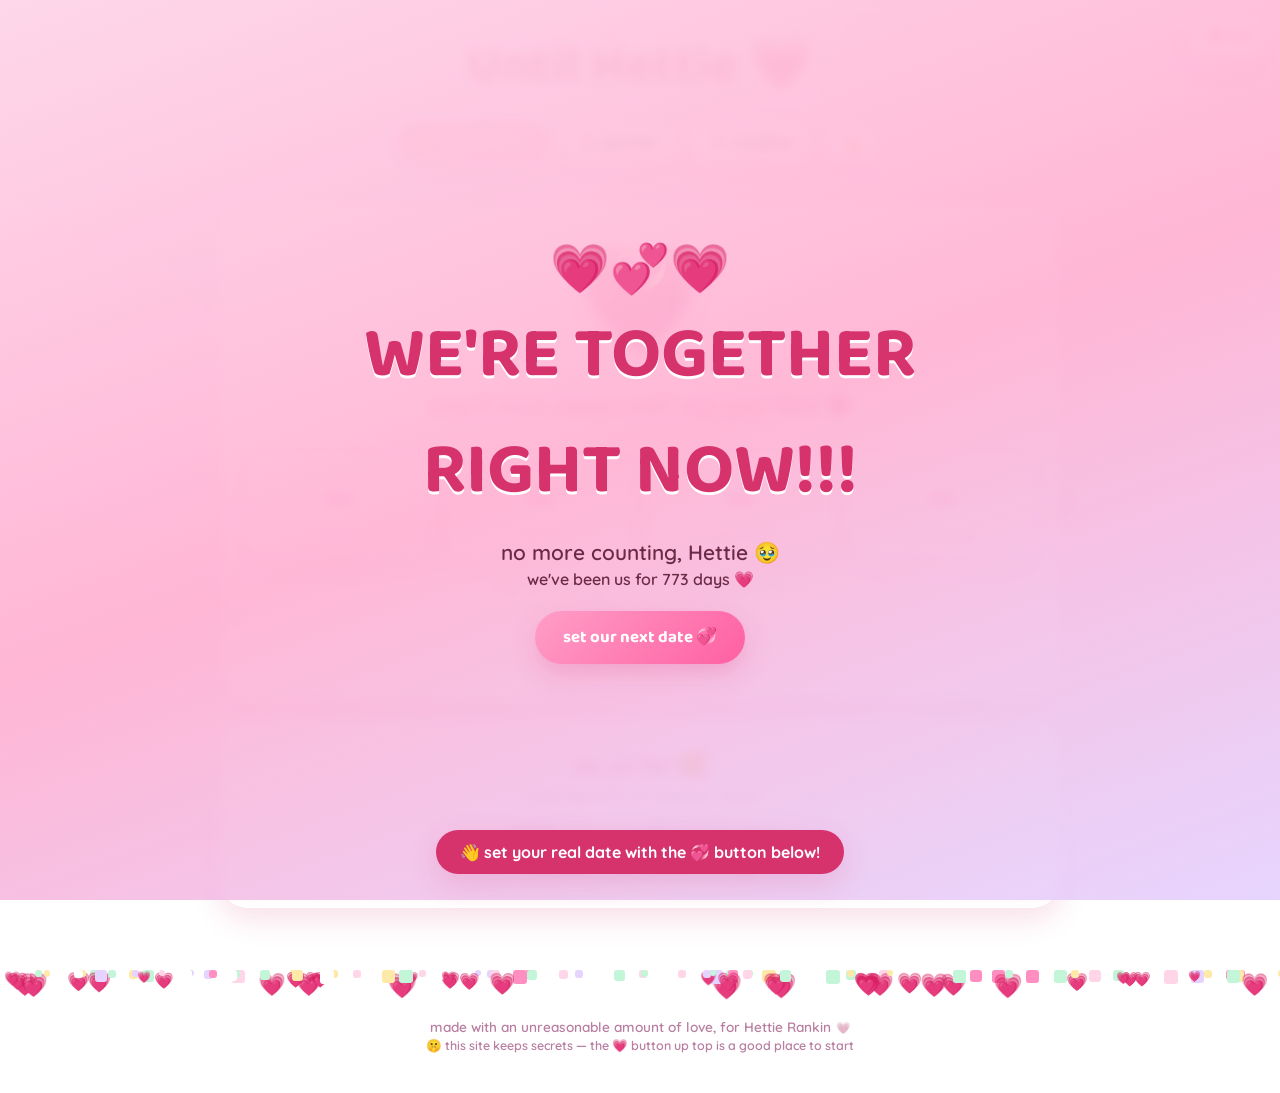
==== index.html @ 3fc5dc1d "Until Hettie 💗 — countdown site with garden, mailbox & treasure hunt Co-Authored-By: Claude Fable 5 " ====
<!DOCTYPE html>
<html lang="en">
<head>
  <meta charset="UTF-8">
  <meta name="viewport" content="width=device-width, initial-scale=1.0">
  <title>Until Hettie 💗</title>
  <link rel="icon" href="data:image/svg+xml,<svg xmlns=%22http://www.w3.org/2000/svg%22 viewBox=%220 0 100 100%22><text y=%22.9em%22 font-size=%2290%22>💗</text></svg>">
  <link rel="preconnect" href="https://fonts.googleapis.com">
  <link href="https://fonts.googleapis.com/css2?family=Baloo+2:wght@500;700;800&family=Quicksand:wght@500;600;700&display=swap" rel="stylesheet">
  <link rel="stylesheet" href="css/style.css">
</head>
<body>
  <header>
    <h1 class="site-title">Until Hettie 💗</h1>
    <nav class="nav">
      <a href="index.html" class="active">⏳ countdown</a>
      <a href="garden.html">🌷 garden</a>
      <a href="mailbox.html">💌 mailbox</a>
      <a href="treasure.html" class="lock" title="locked… for now">🔒</a>
    </nav>
  </header>

  <main>
    <section class="card">
      <div class="mascot" id="mascot">💗</div>
      <div>
        <button class="hh" data-hh="h1" aria-label="a tiny secret">💗</button>
      </div>
      <p class="caption swap" id="caption">counting the seconds…</p>

      <div class="cd-grid">
        <div class="cd-cell"><span class="cd-num" id="cd-days">–</span><span class="cd-label">days</span></div>
        <div class="cd-cell"><span class="cd-num" id="cd-hours">–</span><span class="cd-label">hours</span></div>
        <div class="cd-cell"><span class="cd-num" id="cd-mins">–</span><span class="cd-label">minutes</span></div>
        <div class="cd-cell"><span class="cd-num" id="cd-secs">–</span><span class="cd-label">seconds</span></div>
      </div>

      <div class="progress">
        <div id="progress-hearts">🤍🤍🤍🤍🤍🤍🤍🤍🤍🤍</div>
        <p class="muted" id="progress-label"></p>
      </div>

      <div class="milestone" id="milestone" hidden></div>

      <p style="margin-top:18px">
        <button class="btn" id="change-date">💞 change our date</button>
      </p>
    </section>

    <section class="card us-card">
      <h2>us, so far 🥰</h2>
      <p class="muted">since the 24th of October, 2024</p>
      <p id="us-timer">…</p>
      <p class="muted tiny" id="us-beats"></p>
    </section>
  </main>

  <footer>
    made with an unreasonable amount of love, for Hettie Rankin
    <button class="hh" data-hh="h2" aria-label="a tiny secret">💗</button>
    <br><span class="tiny">🤫 this site keeps secrets — the 💗 button up top is a good place to start</span>
  </footer>

  <div class="modal-backdrop" id="setter-modal" hidden>
    <div class="modal">
      <button class="modal-close" data-close>✕</button>
      <h2>💞 when do we see each other?</h2>
      <p class="muted">this updates for both of us, wherever we are</p>
      <form id="setter-form" style="margin-top:14px; display:grid; gap:12px; justify-items:center">
        <input type="datetime-local" id="date-input" required>
        <button type="submit" class="btn" id="setter-save">save for both of us 💌</button>
      </form>
    </div>
  </div>

  <script src="js/config.js"></script>
  <script src="js/notes.js"></script>
  <script src="js/sync.js"></script>
  <script src="js/effects.js"></script>
  <script src="js/eggs.js"></script>
  <script src="js/countdown.js"></script>
</body>
</html>
---- css/style.css ----
/* 🩷 soft pastel & cutesy 🩷 */
:root {
  --blush: #ffd6e8;
  --rose: #ff9ec7;
  --hot: #ff5fa2;
  --deep: #d6336c;
  --ink: #6b2a47;
  --cream: #fff5f9;
  --lilac: #e5d4ff;
  --card: rgba(255, 255, 255, 0.78);
  --shadow: 0 10px 30px rgba(214, 51, 108, 0.16);
  --round: 28px;
}

* { box-sizing: border-box; margin: 0; }

html { scroll-behavior: smooth; }

body {
  font-family: "Quicksand", system-ui, sans-serif;
  font-weight: 600;
  color: var(--ink);
  min-height: 100vh;
  background:
    radial-gradient(ellipse at 20% -10%, var(--lilac) 0%, transparent 55%),
    radial-gradient(ellipse at 90% 10%, var(--blush) 0%, transparent 60%),
    linear-gradient(180deg, var(--cream) 0%, #ffe3ee 60%, #ffd9e9 100%);
  background-attachment: fixed;
  overflow-x: hidden;
}

#bg-hearts {
  position: fixed;
  inset: 0;
  pointer-events: none;
  z-index: 0;
}

h1, h2, h3 { font-family: "Baloo 2", "Quicksand", sans-serif; }

main {
  position: relative;
  z-index: 1;
  max-width: 880px;
  margin: 0 auto;
  padding: 16px 20px 80px;
  text-align: center;
}

/* ---------- header & nav ---------- */
header {
  position: relative;
  z-index: 2;
  text-align: center;
  padding: 26px 16px 6px;
}

.site-title {
  font-size: clamp(2rem, 6vw, 3.2rem);
  color: var(--deep);
  text-shadow: 0 2px 0 #fff;
  letter-spacing: 0.5px;
}

.nav {
  display: flex;
  justify-content: center;
  flex-wrap: wrap;
  gap: 10px;
  margin-top: 14px;
}

.nav a {
  background: var(--card);
  border: 2px solid var(--blush);
  border-radius: 999px;
  padding: 8px 18px;
  text-decoration: none;
  color: var(--ink);
  font-weight: 700;
  box-shadow: var(--shadow);
  transition: transform 0.15s, background 0.15s;
}

.nav a:hover { transform: translateY(-3px) scale(1.04); background: #fff; }
.nav a.active { background: var(--rose); color: #fff; border-color: var(--rose); }

/* ---------- cards ---------- */
.card {
  background: var(--card);
  backdrop-filter: blur(6px);
  border: 2px solid #ffffffcc;
  border-radius: var(--round);
  box-shadow: var(--shadow);
  padding: 26px 22px;
  margin: 20px auto;
}

.muted { color: #a4688a; font-weight: 500; }
.tiny { font-size: 0.78rem; }

/* ---------- mascot & countdown ---------- */
.mascot {
  font-size: clamp(4rem, 12vw, 6.5rem);
  display: inline-block;
  animation: beat 1.6s ease-in-out infinite;
  filter: drop-shadow(0 8px 18px rgba(255, 95, 162, 0.45));
  cursor: default;
  user-select: none;
  position: relative;
}

@keyframes beat {
  0%, 100% { transform: scale(1); }
  12% { transform: scale(1.14); }
  24% { transform: scale(1.02); }
  36% { transform: scale(1.1); }
  50% { transform: scale(1); }
}

.caption {
  font-size: clamp(1rem, 3vw, 1.3rem);
  color: var(--deep);
  min-height: 2em;
  margin: 10px 0 4px;
}

.caption.swap { animation: capIn 0.6s ease; }
@keyframes capIn { from { opacity: 0; transform: translateY(8px); } }

.cd-grid {
  display: grid;
  grid-template-columns: repeat(4, 1fr);
  gap: 12px;
  margin: 18px 0 8px;
}

.cd-cell {
  background: #fff;
  border: 3px solid var(--blush);
  border-radius: 22px;
  padding: 16px 6px 12px;
  box-shadow: var(--shadow);
}

.cd-num {
  display: block;
  font-family: "Baloo 2", sans-serif;
  font-size: clamp(1.9rem, 7vw, 3.4rem);
  font-weight: 800;
  color: var(--hot);
  line-height: 1;
}

.cd-num.tick { animation: popNum 0.45s cubic-bezier(0.34, 1.56, 0.64, 1); }
@keyframes popNum { 0% { transform: scale(1.35); color: var(--deep); } }

.cd-label {
  font-size: 0.78rem;
  text-transform: uppercase;
  letter-spacing: 2px;
  color: #c2719b;
}

.progress { margin-top: 14px; }
#progress-hearts { font-size: 1.3rem; letter-spacing: 3px; }
#progress-label { margin-top: 4px; }

.milestone[hidden] { display: none; }

.milestone {
  margin: 14px auto 0;
  display: inline-block;
  background: linear-gradient(90deg, var(--rose), var(--hot));
  color: #fff;
  font-weight: 700;
  border-radius: 999px;
  padding: 10px 22px;
  box-shadow: var(--shadow);
  animation: wiggle 2.2s ease-in-out infinite;
}

@keyframes wiggle {
  0%, 100% { transform: rotate(-1.5deg); }
  50% { transform: rotate(1.5deg); }
}

/* ---------- buttons ---------- */
.btn {
  font-family: "Baloo 2", sans-serif;
  font-size: 1.05rem;
  font-weight: 700;
  background: linear-gradient(135deg, var(--rose), var(--hot));
  color: #fff;
  border: none;
  border-radius: 999px;
  padding: 13px 28px;
  cursor: pointer;
  box-shadow: var(--shadow);
  transition: transform 0.15s;
}

.btn:hover { transform: translateY(-2px) scale(1.04); }
.btn:active { transform: scale(0.96); }
.btn.ghost { background: #fff; color: var(--hot); border: 2px solid var(--blush); }
.btn.small { font-size: 0.9rem; padding: 8px 16px; }
.btn:disabled { opacity: 0.6; transform: none; }

/* ---------- us / relationship ---------- */
.us-card h2 { color: var(--deep); }
#us-timer {
  font-family: "Baloo 2", sans-serif;
  font-size: clamp(1.3rem, 4.5vw, 2rem);
  color: var(--hot);
  margin: 6px 0 2px;
}

/* ---------- hidden hearts ---------- */
.hh {
  background: none;
  border: none;
  cursor: pointer;
  font-size: 0.85em;
  opacity: 0.4;
  padding: 1px;
  transition: opacity 0.2s, transform 0.2s;
  filter: saturate(0.7);
}

.hh:hover { opacity: 1; transform: scale(1.35) rotate(-8deg); filter: none; }
.hh.found { opacity: 0.95; filter: none; }
.hh.hidden-until { display: none; }
.hh.sprouted { display: inline-block; animation: sprout 0.8s cubic-bezier(0.34, 1.56, 0.64, 1); }
@keyframes sprout { from { transform: scale(0); } }

.heart-chip {
  position: fixed;
  top: 14px;
  right: 14px;
  z-index: 50;
  background: #fff;
  border: 2px solid var(--blush);
  border-radius: 999px;
  padding: 8px 14px;
  font-family: "Baloo 2", sans-serif;
  font-weight: 700;
  font-size: 0.95rem;
  color: var(--deep);
  cursor: pointer;
  box-shadow: var(--shadow);
  transition: transform 0.15s;
}

.heart-chip:hover { transform: scale(1.08); }

/* ---------- modals ---------- */
.modal-backdrop[hidden] { display: none; }

.modal-backdrop {
  position: fixed;
  inset: 0;
  z-index: 100;
  background: rgba(214, 51, 108, 0.25);
  backdrop-filter: blur(4px);
  display: flex;
  align-items: center;
  justify-content: center;
  padding: 18px;
}

.modal {
  position: relative;
  background: var(--cream);
  border: 3px solid var(--blush);
  border-radius: var(--round);
  box-shadow: 0 24px 60px rgba(214, 51, 108, 0.35);
  max-width: 460px;
  width: 100%;
  max-height: 86vh;
  overflow-y: auto;
  padding: 28px 24px;
  text-align: center;
  animation: modalIn 0.35s cubic-bezier(0.34, 1.56, 0.64, 1);
}

@keyframes modalIn { from { transform: scale(0.7) translateY(30px); opacity: 0; } }

.modal h2 { color: var(--deep); margin-bottom: 6px; }

.modal-close {
  position: absolute;
  top: 10px;
  right: 12px;
  background: none;
  border: none;
  font-size: 1.1rem;
  color: #c2719b;
  cursor: pointer;
}

.modal.note .note-heart { font-size: 3rem; animation: beat 1.2s infinite; }
.modal.note p { font-size: 1.15rem; margin-top: 10px; color: var(--ink); }

.clue-list { list-style: none; text-align: left; margin: 12px 0; padding: 0; }
.clue-list li { padding: 5px 2px; border-bottom: 1px dashed var(--blush); }
.clue-list li.got { color: #b88; }

.riddle { white-space: pre-line; font-style: italic; color: var(--deep); margin: 8px 0 14px; }

.whisper { margin-top: 14px; }
#whisper-form { display: flex; gap: 8px; justify-content: center; margin-top: 6px; }

input[type="text"], input[type="datetime-local"] {
  font-family: "Quicksand", sans-serif;
  font-weight: 600;
  font-size: 1rem;
  color: var(--ink);
  background: #fff;
  border: 2px solid var(--blush);
  border-radius: 14px;
  padding: 10px 14px;
  outline: none;
}

input:focus { border-color: var(--rose); }

/* ---------- celebration ---------- */
.celebration {
  position: fixed;
  inset: 0;
  z-index: 200;
  display: flex;
  align-items: center;
  justify-content: center;
  background: linear-gradient(160deg, #ffd6e8ee, #ffb3d3ee, #e5d4ffee);
  backdrop-filter: blur(6px);
  animation: capIn 0.8s ease;
  text-align: center;
  padding: 20px;
}

.celebration h1 {
  font-size: clamp(2.2rem, 9vw, 4.5rem);
  color: var(--deep);
  text-shadow: 0 3px 0 #fff;
}

.celebration-hearts { font-size: 3rem; animation: beat 0.8s infinite; }
.celebration-sub { font-size: 1.3rem; margin: 10px 0 4px; }
.celebration-us { margin-bottom: 22px; }

/* ---------- fx ---------- */
.fx-pop, .fx-burst {
  position: fixed;
  z-index: 300;
  pointer-events: none;
  animation: floatUp 1.1s ease-out forwards;
}

@keyframes floatUp {
  to { transform: translateY(-70px) scale(0.4); opacity: 0; }
}

.fx-burst { animation: burstOut 1.4s cubic-bezier(0.22, 0.9, 0.35, 1) forwards; }
@keyframes burstOut {
  to { transform: translate(var(--dx), var(--dy)) rotate(120deg); opacity: 0; }
}

.fx-confetti {
  position: fixed;
  top: -20px;
  z-index: 250;
  pointer-events: none;
  border-radius: 3px;
  animation: confettiFall linear forwards;
}

@keyframes confettiFall {
  to { transform: translateY(110vh) rotate(720deg); }
}

.fx-toast {
  position: fixed;
  bottom: 26px;
  left: 50%;
  transform: translateX(-50%) translateY(80px);
  z-index: 400;
  background: var(--deep);
  color: #fff;
  font-weight: 700;
  border-radius: 999px;
  padding: 12px 24px;
  box-shadow: var(--shadow);
  transition: transform 0.35s cubic-bezier(0.34, 1.56, 0.64, 1);
  max-width: 86vw;
  text-align: center;
}

.fx-toast.show { transform: translateX(-50%) translateY(0); }

.egg-runner {
  position: fixed;
  z-index: 150;
  font-size: 3.2rem;
  pointer-events: none;
  filter: drop-shadow(0 6px 8px rgba(214, 51, 108, 0.3));
}

.egg-hatch {
  position: fixed;
  left: 50%;
  top: 45%;
  transform: translate(-50%, -50%);
  z-index: 150;
  font-size: 5rem;
  animation: eggWobble 0.4s ease-in-out 4;
  pointer-events: none;
}

@keyframes eggWobble {
  0%, 100% { transform: translate(-50%, -50%) rotate(-12deg); }
  50% { transform: translate(-50%, -50%) rotate(12deg); }
}

.egg-hatch.hatched { animation: sprout 0.6s cubic-bezier(0.34, 1.56, 0.64, 1); }

/* ---------- garden ---------- */
.plot {
  position: relative;
  height: 56vh;
  min-height: 380px;
  background: linear-gradient(180deg, #d8f5e3, #b9ecc9 70%, #a8e4bb);
  border: 3px solid #fff;
  border-radius: var(--round);
  box-shadow: var(--shadow);
  overflow: hidden;
  cursor: crosshair;
}

.plot .bushes {
  position: absolute;
  bottom: 6px;
  right: 10px;
  font-size: 2.4rem;
  cursor: default;
}

.flower {
  position: absolute;
  transform: translate(-50%, -80%);
  font-size: 1.6rem;
  pointer-events: none;
}

.flower.grow { animation: sprout 0.7s cubic-bezier(0.34, 1.56, 0.64, 1); }

.critter {
  position: absolute;
  font-size: 2rem;
  cursor: pointer;
  text-align: center;
  z-index: 5;
}

.critter-name {
  display: block;
  font-size: 0.65rem;
  font-weight: 700;
  background: #ffffffcc;
  border-radius: 999px;
  padding: 1px 7px;
  opacity: 0;
  transition: opacity 0.2s;
}

.critter:hover .critter-name { opacity: 1; }

/* ---------- mailbox ---------- */
.envelope {
  font-size: 6rem;
  cursor: pointer;
  display: inline-block;
  position: relative;
  transition: transform 0.2s;
  user-select: none;
}

.envelope:hover { transform: scale(1.07) rotate(-2deg); }
.envelope .stamp { position: absolute; top: 4px; right: -6px; font-size: 1.6rem; }
.envelope .seal { position: absolute; bottom: 6px; left: 50%; transform: translateX(-50%); font-size: 1.7rem; }
.envelope.opened .seal-emoji { filter: grayscale(0.4); }

.letter-paper {
  background: #fffdf6;
  border: 2px solid #f3e2c8;
  border-radius: 18px;
  box-shadow: var(--shadow);
  padding: 26px 24px;
  margin: 18px auto;
  max-width: 560px;
  font-family: "Quicksand", sans-serif;
  font-size: 1.1rem;
  line-height: 1.7;
  text-align: left;
  animation: modalIn 0.5s cubic-bezier(0.34, 1.56, 0.64, 1);
}

.past-letter {
  text-align: left;
  background: #fff;
  border: 2px solid var(--blush);
  border-radius: 18px;
  padding: 14px 18px;
  margin: 10px 0;
}

.past-date {
  font-size: 0.75rem;
  font-weight: 700;
  color: var(--hot);
  text-transform: uppercase;
  letter-spacing: 1px;
}

/* ---------- treasure ---------- */
.gate-lock { font-size: 4.5rem; }
.shake { animation: shakeX 0.5s; }
@keyframes shakeX {
  0%, 100% { transform: translateX(0); }
  25% { transform: translateX(-10px); }
  75% { transform: translateX(10px); }
}

#gate-form { display: flex; gap: 10px; justify-content: center; margin-top: 16px; flex-wrap: wrap; }

.treasure-stats {
  display: grid;
  grid-template-columns: repeat(3, 1fr);
  gap: 12px;
  margin: 20px 0;
}

.treasure-stats div {
  background: #fff;
  border: 2px solid var(--blush);
  border-radius: 18px;
  padding: 14px 6px;
}

.treasure-stats b {
  display: block;
  font-family: "Baloo 2", sans-serif;
  font-size: 1.6rem;
  color: var(--hot);
}

.treasure-stats span { font-size: 0.78rem; color: #a4688a; }

#treasure-letter {
  white-space: pre-line;
  text-align: left;
  font-size: 1.1rem;
  line-height: 1.8;
}

/* ---------- footer ---------- */
footer {
  position: relative;
  z-index: 1;
  text-align: center;
  padding: 10px 20px 40px;
  color: #b87da0;
  font-size: 0.85rem;
  font-weight: 600;
}

@media (max-width: 540px) {
  .cd-grid { gap: 7px; }
  .cd-cell { padding: 10px 2px 8px; border-radius: 16px; }
  .heart-chip { top: 8px; right: 8px; padding: 6px 10px; }
}
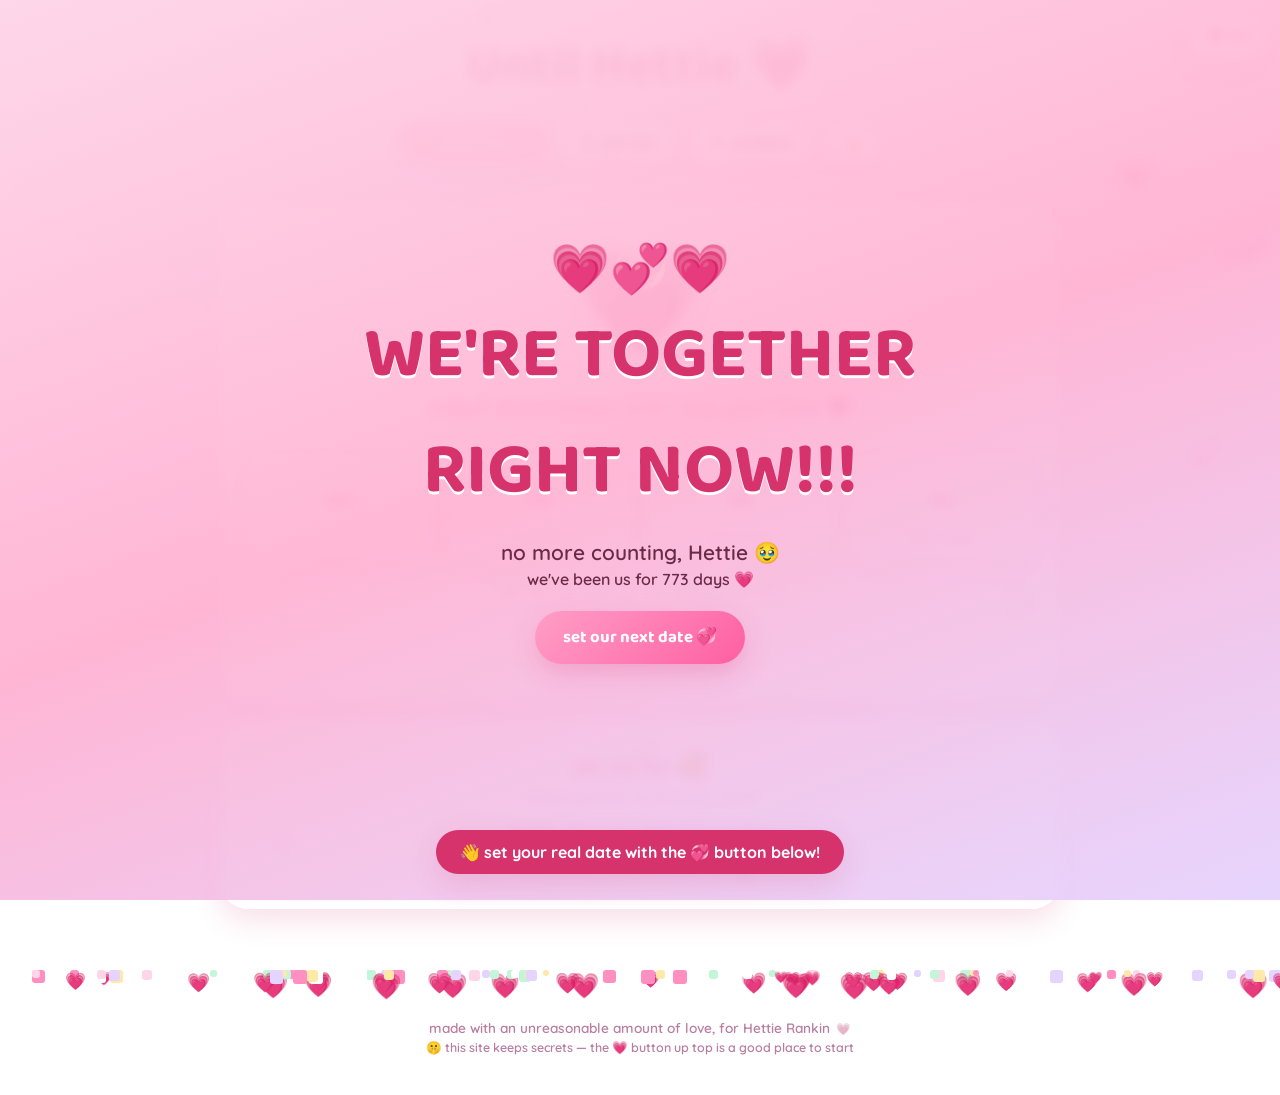
==== commit d6856bfe: "Secret expansion pack 🤫 — medal cabinet, 4 secret rooms, arcade, fortunes & hidden triggers - Medal " ====
--- a/index.html
+++ b/index.html
@@ -11,9 +11,9 @@
 </head>
 <body>
   <header>
-    <h1 class="site-title">Until Hettie 💗</h1>
+    <h1 class="site-title">Until Hettie <span id="title-heart">💗</span></h1>
     <nav class="nav">
-      <a href="index.html" class="active">⏳ countdown</a>
+      <a href="index.html" class="active"><span class="hg">⏳</span> countdown</a>
       <a href="garden.html">🌷 garden</a>
       <a href="mailbox.html">💌 mailbox</a>
       <a href="treasure.html" class="lock" title="locked… for now">🔒</a>
@@ -77,6 +77,7 @@
   <script src="js/notes.js"></script>
   <script src="js/sync.js"></script>
   <script src="js/effects.js"></script>
+  <script src="js/medals.js"></script>
   <script src="js/eggs.js"></script>
   <script src="js/countdown.js"></script>
 </body>
--- a/css/style.css
+++ b/css/style.css
@@ -222,7 +222,8 @@
   cursor: pointer;
   font-size: 0.85em;
   opacity: 0.4;
-  padding: 1px;
+  padding: 8px;
+  margin: -6px;
   transition: opacity 0.2s, transform 0.2s;
   filter: saturate(0.7);
 }
@@ -505,6 +506,8 @@
   animation: modalIn 0.5s cubic-bezier(0.34, 1.56, 0.64, 1);
 }
 
+.letter-paper p, .past-letter p { white-space: pre-line; }
+
 .past-letter {
   text-align: left;
   background: #fff;
@@ -579,3 +582,346 @@
   .cd-cell { padding: 10px 2px 8px; border-radius: 16px; }
   .heart-chip { top: 8px; right: 8px; padding: 6px 10px; }
 }
+
+/* ---------- medals ---------- */
+.medal-grid {
+  display: grid;
+  grid-template-columns: repeat(auto-fill, minmax(150px, 1fr));
+  gap: 12px;
+  margin-top: 16px;
+}
+
+.medal {
+  background: #fff;
+  border: 2px solid var(--blush);
+  border-radius: 18px;
+  padding: 16px 10px;
+  display: flex;
+  flex-direction: column;
+  align-items: center;
+  gap: 4px;
+}
+
+.medal-emoji { font-size: 2.4rem; }
+.medal b { font-family: "Baloo 2", sans-serif; color: var(--deep); font-size: 0.95rem; }
+.medal-how { font-size: 0.72rem; color: #a4688a; }
+.medal-date { font-size: 0.7rem; color: var(--hot); font-weight: 700; }
+.medal.locked { opacity: 0.55; filter: grayscale(0.9); }
+.medal.earned { box-shadow: 0 6px 18px rgba(255, 95, 162, 0.35); animation: medalShine 3s ease-in-out infinite; }
+
+@keyframes medalShine {
+  0%, 100% { transform: none; }
+  50% { transform: translateY(-3px); }
+}
+
+.medal-banner {
+  position: fixed;
+  top: 70px;
+  left: 50%;
+  transform: translateX(-50%) translateY(-120px);
+  z-index: 500;
+  display: flex;
+  align-items: center;
+  gap: 12px;
+  background: linear-gradient(135deg, #fff, var(--blush));
+  border: 3px solid var(--rose);
+  border-radius: 999px;
+  padding: 10px 26px 10px 14px;
+  font-family: "Baloo 2", sans-serif;
+  color: var(--deep);
+  box-shadow: 0 14px 40px rgba(214, 51, 108, 0.4);
+  transition: transform 0.5s cubic-bezier(0.34, 1.56, 0.64, 1);
+}
+
+.medal-banner.show { transform: translateX(-50%) translateY(0); }
+.medal-banner-emoji { font-size: 2.2rem; animation: wiggle 1s ease-in-out infinite; }
+
+/* ---------- secret triggers ---------- */
+.paw {
+  position: fixed;
+  z-index: 90;
+  background: none;
+  border: none;
+  font-size: 1.5rem;
+  cursor: pointer;
+  opacity: 0;
+  animation: pawFade 3.5s ease forwards;
+}
+
+@keyframes pawFade {
+  0% { opacity: 0; }
+  15% { opacity: 0.65; }
+  70% { opacity: 0.65; }
+  100% { opacity: 0; }
+}
+
+.moon {
+  position: fixed;
+  top: 64px;
+  left: 16px;
+  z-index: 60;
+  background: none;
+  border: none;
+  font-size: 1.8rem;
+  cursor: pointer;
+  filter: drop-shadow(0 0 12px #fff7c0);
+  animation: moonBob 5s ease-in-out infinite;
+}
+
+@keyframes moonBob {
+  0%, 100% { transform: translateY(0); }
+  50% { transform: translateY(-6px); }
+}
+
+#title-heart { display: inline-block; cursor: pointer; }
+#title-heart.spin { animation: heartSpin 0.5s ease; }
+@keyframes heartSpin { to { transform: rotate(360deg) scale(1.25); } }
+
+.hg { display: inline-block; }
+.hg.crack { animation: shakeX 0.3s; }
+
+/* ---------- disco mode ---------- */
+body.disco { animation: discoHue 1.2s linear infinite; }
+@keyframes discoHue { to { filter: hue-rotate(360deg); } }
+body.disco .card { animation: discoBounce 0.5s ease-in-out infinite alternate; }
+@keyframes discoBounce { to { transform: translateY(-8px) rotate(0.6deg); } }
+
+/* ---------- goodnight page ---------- */
+body.night {
+  background:
+    radial-gradient(ellipse at 80% -10%, #4a3a6b 0%, transparent 60%),
+    linear-gradient(180deg, #2e2547 0%, #463358 55%, #6b4a74 100%);
+}
+
+body.night .site-title { color: #ffe3f1; text-shadow: 0 2px 12px #1c1430; }
+body.night footer { color: #cfaed0; }
+body.night .nav a { background: #ffffff22; border-color: #ffffff33; color: #ffe3f1; }
+body.night .nav a.active { background: #ffffff44; }
+
+.night-card {
+  background: #ffffff14;
+  border-color: #ffffff2e;
+  color: #ffe3f1;
+}
+
+.night-card h2 { color: #ffd6e8; margin-top: 14px; }
+.night-card .muted { color: #cfaed0; }
+
+.sky {
+  position: relative;
+  height: 300px;
+  border-radius: 20px;
+  background: linear-gradient(180deg, #1c1430, #342752);
+  overflow: hidden;
+}
+
+.sky #constellation { position: absolute; inset: 0; width: 100%; height: 100%; opacity: 0.9; }
+.big-moon {
+  position: absolute;
+  top: 16px;
+  right: 22px;
+  font-size: 2.6rem;
+  filter: drop-shadow(0 0 16px #fff7c0);
+  animation: moonBob 6s ease-in-out infinite;
+}
+
+.star {
+  position: absolute;
+  color: #fff;
+  animation: twinkle 3s ease-in-out infinite;
+}
+
+@keyframes twinkle {
+  0%, 100% { opacity: 0.25; }
+  50% { opacity: 1; }
+}
+
+.shooting-star {
+  position: absolute;
+  font-size: 1.1rem;
+  animation: shoot 1.5s ease-in forwards;
+}
+
+@keyframes shoot {
+  to { transform: translate(120px, 80px); opacity: 0; }
+}
+
+/* ---------- cat corner ---------- */
+.cat-frame {
+  width: min(420px, 90%);
+  min-height: 220px;
+  margin: 14px auto;
+  background: #fff;
+  border: 3px solid var(--blush);
+  border-radius: 20px;
+  display: flex;
+  align-items: center;
+  justify-content: center;
+  overflow: hidden;
+  box-shadow: var(--shadow);
+}
+
+.cat-frame img { width: 100%; display: block; }
+.cat-placeholder { font-size: 4rem; padding: 40px; }
+
+.pet-cat {
+  font-size: 5rem;
+  cursor: pointer;
+  display: inline-block;
+  user-select: none;
+  transition: transform 0.12s;
+}
+
+.pet-cat:active { transform: scale(0.92) rotate(-4deg); }
+
+.purr-meter {
+  width: min(300px, 80%);
+  height: 16px;
+  margin: 10px auto 4px;
+  background: #fff;
+  border: 2px solid var(--blush);
+  border-radius: 999px;
+  overflow: hidden;
+}
+
+.purr-fill {
+  height: 100%;
+  width: 0%;
+  background: linear-gradient(90deg, var(--rose), var(--hot));
+  border-radius: 999px;
+  transition: width 0.25s;
+}
+
+/* ---------- time machine ---------- */
+.stat-grid {
+  display: grid;
+  grid-template-columns: repeat(auto-fill, minmax(180px, 1fr));
+  gap: 12px;
+  margin-top: 16px;
+}
+
+.stat {
+  background: #fff;
+  border: 2px solid var(--blush);
+  border-radius: 18px;
+  padding: 16px 10px;
+  display: flex;
+  flex-direction: column;
+  gap: 3px;
+  align-items: center;
+}
+
+.stat-emoji { font-size: 1.7rem; }
+.stat b { font-family: "Baloo 2", sans-serif; font-size: 1.25rem; color: var(--hot); }
+.stat span:last-child { font-size: 0.76rem; color: #a4688a; }
+
+/* ---------- locket ---------- */
+.locket-chain { font-size: 1.4rem; letter-spacing: -6px; opacity: 0.5; }
+
+.locket {
+  display: flex;
+  justify-content: center;
+  gap: 4px;
+  cursor: pointer;
+  perspective: 800px;
+  margin: 6px 0 14px;
+}
+
+.locket-half {
+  position: relative;
+  width: 140px;
+  height: 150px;
+  transition: transform 1s cubic-bezier(0.34, 1.3, 0.5, 1);
+}
+
+.locket-half.left { transform-origin: right center; }
+.locket-half.right { transform-origin: left center; }
+.locket.open .left { transform: rotateY(-28deg) translateX(-8px); }
+.locket.open .right { transform: rotateY(28deg) translateX(8px); }
+
+.locket-lid {
+  position: absolute;
+  inset: 0;
+  display: flex;
+  align-items: center;
+  justify-content: center;
+  font-size: 3rem;
+  background: linear-gradient(135deg, #ffe9a8, #f7c873, #e8a94f);
+  border: 3px solid #d99a3d;
+  border-radius: 50%;
+  box-shadow: var(--shadow);
+  transition: opacity 0.7s 0.3s;
+}
+
+.locket.open .locket-lid { opacity: 0; pointer-events: none; }
+
+.locket-inside {
+  position: absolute;
+  inset: 0;
+  background: #fff;
+  border: 3px solid #e8a94f;
+  border-radius: 50%;
+  overflow: hidden;
+  display: flex;
+  align-items: center;
+  justify-content: center;
+}
+
+.locket-inside svg, .locket-inside img {
+  width: 100%;
+  height: 100%;
+  object-fit: cover;
+}
+
+/* ---------- arcade ---------- */
+.game-wrap {
+  position: relative;
+  width: min(360px, 100%);
+  margin: 14px auto;
+}
+
+#game {
+  width: 100%;
+  background: linear-gradient(180deg, #fff5f9, #ffe3ee);
+  border: 3px solid var(--blush);
+  border-radius: 20px;
+  box-shadow: var(--shadow);
+  touch-action: none;
+}
+
+.game-overlay {
+  position: absolute;
+  inset: 0;
+  display: flex;
+  flex-direction: column;
+  align-items: center;
+  justify-content: center;
+  gap: 8px;
+  background: #fff5f9ee;
+  border-radius: 20px;
+}
+
+.game-overlay[hidden] { display: none; }
+
+/* ---------- fortune cookie ---------- */
+.cookie {
+  font-size: 4.5rem;
+  cursor: pointer;
+  display: inline-block;
+  user-select: none;
+  transition: transform 0.15s;
+}
+
+.cookie:hover { transform: scale(1.08) rotate(-4deg); }
+.cookie.cracked { animation: sprout 0.6s cubic-bezier(0.34, 1.56, 0.64, 1); }
+
+.fortune-slip {
+  background: #fffdf6;
+  border: 2px dashed #e8c98f;
+  border-radius: 12px;
+  padding: 12px 18px;
+  margin: 12px auto 0;
+  max-width: 420px;
+  font-style: italic;
+  animation: modalIn 0.5s cubic-bezier(0.34, 1.56, 0.64, 1);
+}
